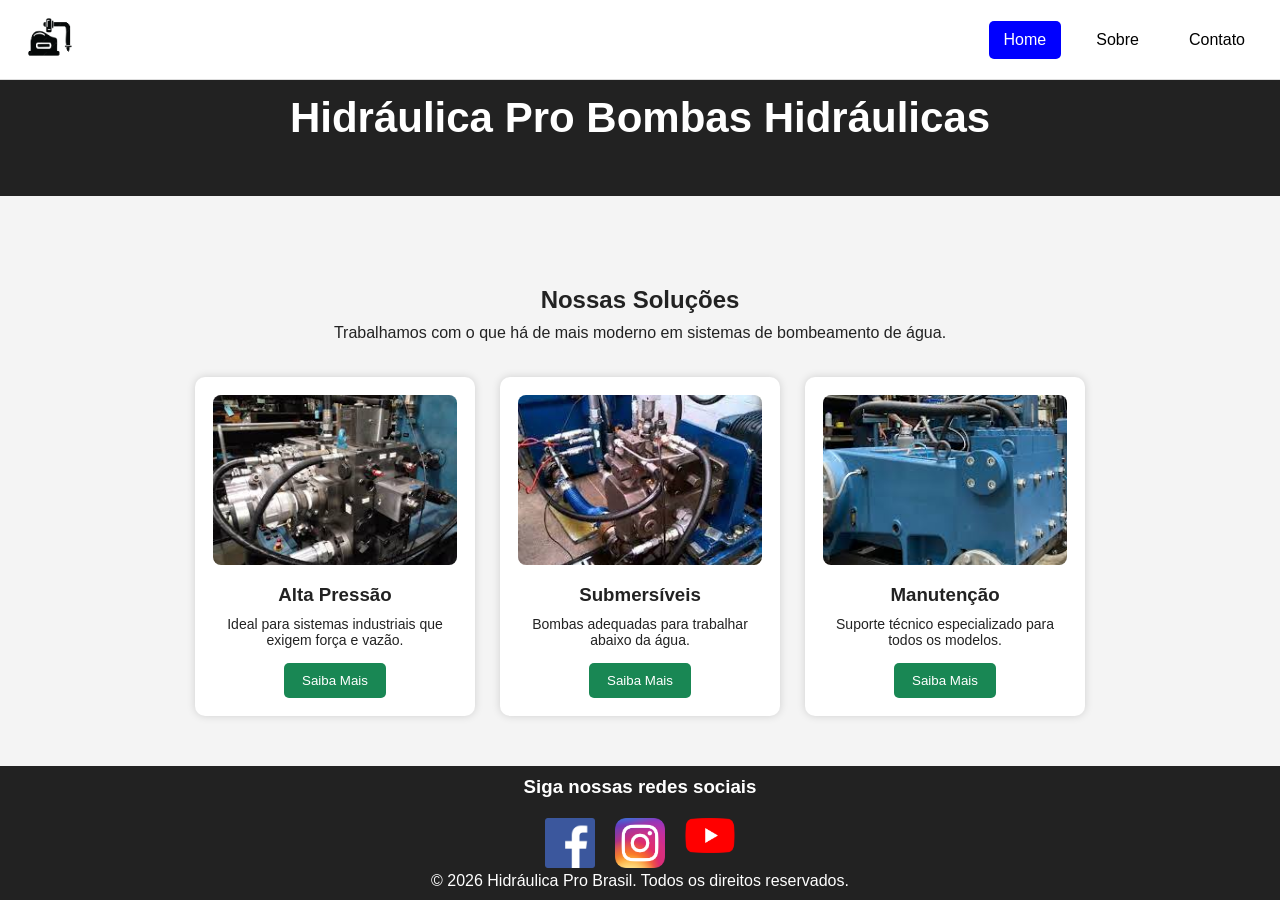
==== index.html @ b17d9447 "subindo projeto" ====
<!DOCTYPE html>
<html lang="pt-BR">

<head>
  <meta charset="UTF-8">
  <meta name="viewport" content="width=device-width, initial-scale=1.0">
  <title>Bombas Hidráulicas</title>
  <link rel="stylesheet" href="style.css">
</head>

<body>

  <header class="topo">
    <div class="logo">
      <img src="./imagens/logo.png" alt="logo">
    </div>

    <nav class="menu">
      <a class="ativo" href="index.html">Home</a>
      <a href="sobre.html">Sobre</a>
      <a href="contato.html">Contato</a>
  </header>

  <section id="home" class="banner">
    <h1>Hidráulica Pro Bombas Hidráulicas</h1>
  </section>

  <main>
    <section id="sobre" class="sobre">
      <h2>Nossas Soluções</h2>
      <p>Trabalhamos com o que há de mais moderno em sistemas de bombeamento de água.</p>

      <div class="cards">

        <div class="card">
          <img src="./imagens/1.jpg" alt="Bomba de alta pressão">
          <h3>Alta Pressão</h3>
          <p>Ideal para sistemas industriais que exigem força e vazão.</p>
          <button>Saiba Mais</button>
        </div>

        <div class="card">
          <img src="./imagens/2.jpg" alt="Bomba submersível">
          <h3>Submersíveis</h3>
          <p>Bombas adequadas para trabalhar abaixo da água.</p>
          <button>Saiba Mais</button>
        </div>

        <div class="card">
          <img src="./imagens/3.jpg" alt="Bomba para manutenção">
          <h3>Manutenção</h3>
          <p>Suporte técnico especializado para todos os modelos.</p>
          <button>Saiba Mais</button>
        </div>

      </div>
    </section>
  </main>

  <footer id="contato">
    <h3>Siga nossas redes sociais</h3>

    <div class="imagens">
                    <a href="#">
                        <img src="./imagens/Facebook_logo_(square).png" alt="Facebook">
                    </a>

                    <a href="#">
                        <img src="./imagens/Instagram_icon.png" alt="Instagram">
                    </a>

                    <a href="#">
                        <img src="./imagens/Youtube_logo.png" alt="YouTube">
                    </a>
    </div>

    <p>© 2026 Hidráulica Pro Brasil. Todos os direitos reservados.</p>
  </footer>

  <script src="script.js"></script>
</body>

</html>
---- style.css ----
* {
  margin: 0;
  padding: 0;
  box-sizing: border-box;
}
html, body {
  height: 100%;
  margin: 0;
}

body {
  display: flex;
  flex-direction: column;
  font-family: Arial, sans-serif;
  background-color: #f4f4f4;
  color: #222;
  margin: 0;
  padding-top: 40px;
}

main {
  flex: 1;
  padding-top: 40px;
}

.topo {
  display: flex;
  justify-content: space-between;
  align-items: center;
  background-color: white;
  border-bottom: 1px solid #ddd;
  position: fixed;
  height: 80px;
  top: 0;
  left: 0;
  width: 100%;
  padding: 10px 20px;
  z-index: 1000;
}


.logo {
  font-weight: bold;
  font-size: 22px;
}

.logo img {
  height: 60px;
}

.menu {
  display: flex;
  gap: 20px;
}
.menu a {
  text-decoration: none;
  color: black;
  padding: 10px 15px;
  border-radius: 5px;
  transition: 0.3s;
}

.menu a:hover {
  background-color: blue;
  color: white;
}

.menu a.ativo {
  background-color: blue;
  color: white;
}

.banner {
  height: 320px;
  background-color: #222;
  display: flex;
  justify-content: center;
  align-items: center;
}

.banner h1 {
  color: white;
  font-size: 42px;
}

.sobre {
  padding: 50px 8%;
  text-align: center;
}

.sobre h2 {
  margin-bottom: 10px;
}

.sobre > p {
  margin-bottom: 35px;
}

.cards {
  display: flex;
  justify-content: center;
  gap: 25px;
  flex-wrap: wrap;
}

.card {
  background-color: white;
  width: 280px;
  padding: 18px;
  border-radius: 10px;
  box-shadow: 0 0 8px rgba(0, 0, 0, 0.15);
}

.card img {
  width: 100%;
  height: 170px;
  object-fit: cover;
  border-radius: 8px;
}

.card h3 {
  margin: 15px 0 10px;
}

.card p {
  font-size: 14px;
  margin-bottom: 15px;
}

.card button {
  background-color: #198754;
  color: white;
  border: none;
  padding: 10px 18px;
  border-radius: 5px;
  cursor: pointer;
}

.card button:hover {
  background-color: #146c43;
}

footer {
  background-color: #222;
  color: white;
  text-align: center;
  padding: 10px;
}

.redes {
  display: flex;
  justify-content: center;
  gap: 20px;
  margin: 15px 0;
}

.redes a {
  color: white;
  text-decoration: none;
}

.redes a:hover {
  text-decoration: underline;
}

@media (max-width: 700px) {
  .topo {
    flex-direction: column;
    gap: 15px;
  }

  .menu {
    flex-direction: column;
    align-items: center;
  }

  .banner h1 {
    font-size: 32px;
  }
}

.pagina-sobre {
  padding: 140px 20px 60px;
  text-align: center;
}

.pagina-sobre h1 {
  font-size: 42px;
  margin-bottom: 30px;
}

.pagina-sobre p {
  max-width: 900px;
  margin: 20px auto;
  font-size: 18px;
  line-height: 1.7;
}

.pagina-sobre img {
  border-radius: 10px;
  width: 100%;
  max-width: 600px;
  margin: 20px auto;
  display: block;

}

.pagina-contato {
  padding: 140px 20px 60px;
  text-align: center;
}

.pagina-contato h1 {
  font-size: 42px;
  margin-bottom: 20px;
}

.pagina-contato p {
  margin-bottom: 30px;
}

form {
  display: flex;
  flex-direction: column;
  max-width: 500px;
  margin: 0 auto;
}

form input,
form textarea {
  margin: 10px 0;
  padding: 15px;
  border: 1px solid #ccc;
  border-radius: 8px;
  font-size: 16px;
}

form textarea {
  height: 150px;
  resize: none;
}

form button {
  margin-top: 15px;
  padding: 15px;
  border: none;
  background-color: green;
  color: white;
  font-size: 18px;
  border-radius: 8px;
  cursor: pointer;
}

form button:hover {
  background-color: darkgreen;
}

.redes-sociais {
  margin-top: 50px;
}

.imagens {
  display: flex;
  justify-content: center;
  gap: 20px;
  margin-top: 20px;
}

.imagens img {
  width: 50px;
  transition: 0.3s;
}

.imagens img:hover {
  transform: scale(1.1);
}
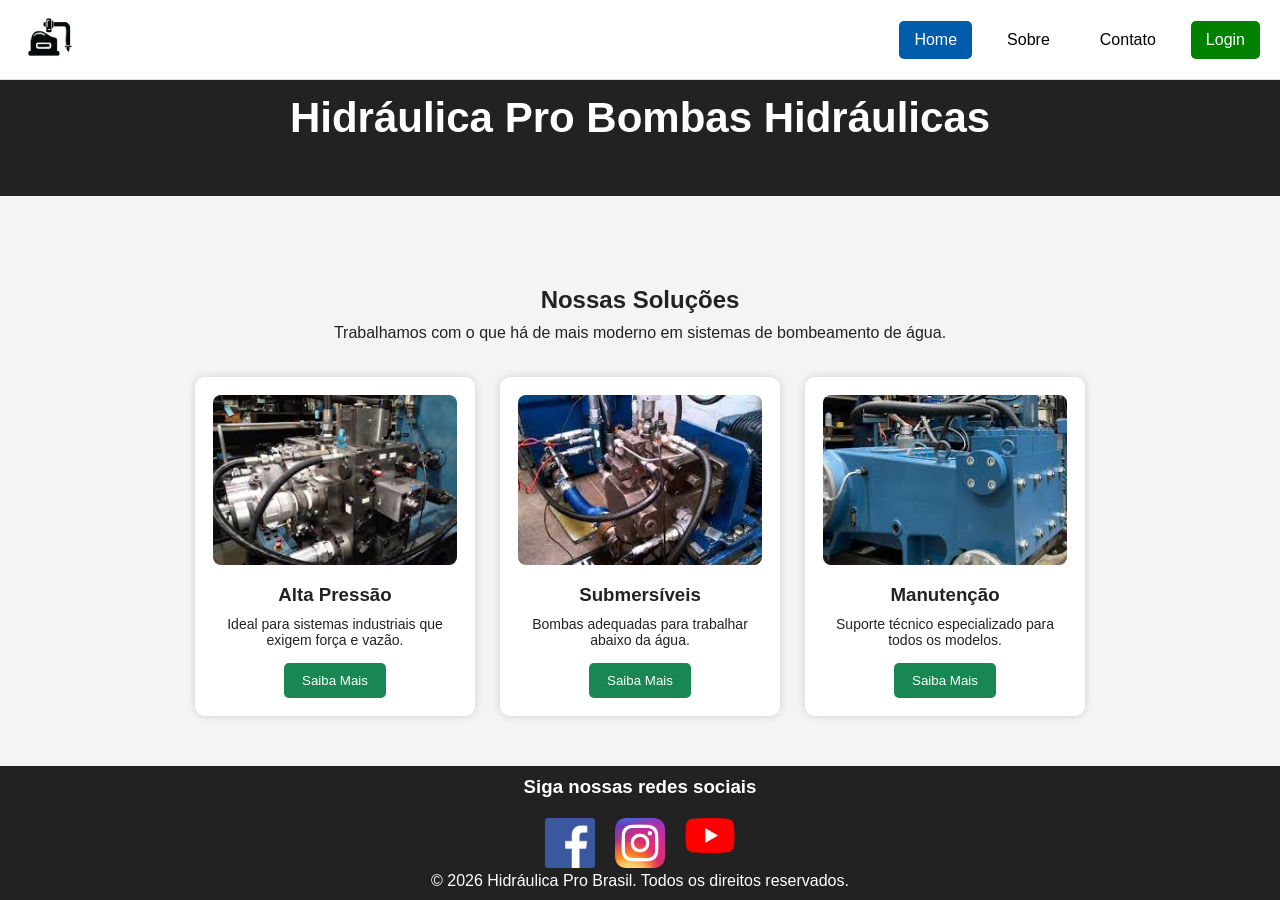
==== commit c4caa41c: "criando login e sistema" ====
--- a/index.html
+++ b/index.html
@@ -19,6 +19,7 @@
       <a class="ativo" href="index.html">Home</a>
       <a href="sobre.html">Sobre</a>
       <a href="contato.html">Contato</a>
+      <a class="login" href="login.html">Login</a>
   </header>
 
   <section id="home" class="banner">
@@ -61,17 +62,17 @@
     <h3>Siga nossas redes sociais</h3>
 
     <div class="imagens">
-                    <a href="#">
-                        <img src="./imagens/Facebook_logo_(square).png" alt="Facebook">
-                    </a>
+      <a href="#">
+        <img src="./imagens/Facebook_logo_(square).png" alt="Facebook">
+      </a>
 
-                    <a href="#">
-                        <img src="./imagens/Instagram_icon.png" alt="Instagram">
-                    </a>
+      <a href="#">
+        <img src="./imagens/Instagram_icon.png" alt="Instagram">
+      </a>
 
-                    <a href="#">
-                        <img src="./imagens/Youtube_logo.png" alt="YouTube">
-                    </a>
+      <a href="#">
+        <img src="./imagens/Youtube_logo.png" alt="YouTube">
+      </a>
     </div>
 
     <p>© 2026 Hidráulica Pro Brasil. Todos os direitos reservados.</p>
--- a/style.css
+++ b/style.css
@@ -3,7 +3,8 @@
   padding: 0;
   box-sizing: border-box;
 }
-html, body {
+html,
+body {
   height: 100%;
   margin: 0;
 }
@@ -38,7 +39,6 @@
   z-index: 1000;
 }
 
-
 .logo {
   font-weight: bold;
   font-size: 22px;
@@ -61,12 +61,17 @@
 }
 
 .menu a:hover {
-  background-color: blue;
+  background-color: #005baa;
   color: white;
 }
 
 .menu a.ativo {
-  background-color: blue;
+  background-color: #005baa;
+  color: white;
+}
+
+.menu a.login {
+  background-color: green;
   color: white;
 }
 
@@ -111,6 +116,62 @@
   box-shadow: 0 0 8px rgba(0, 0, 0, 0.15);
 }
 
+.pagina-login,
+.pagina-sistema {
+  display: flex;
+  justify-content: center;
+  align-items: center;
+}
+
+.logo-login {
+  width: 70px;
+  margin: 0 auto 10px;
+}
+
+.card-login {
+  display: flex;
+  flex-direction: column;
+  justify-content: center;
+  align-items: center;
+  background-color: white;
+  width: 280px;
+  padding: 18px;
+  border-radius: 10px;
+  box-shadow: 0 0 8px rgba(0, 0, 0, 0.15);
+}
+
+.card-login h1 {
+  color: #005baa;
+  margin-bottom: 15px;
+}
+
+.card-login input {
+  width: 100%;
+  padding: 12px;
+  margin: 8px 0;
+  border: 1px solid #ccc;
+  border-radius: 4px;
+}
+
+.card-login button {
+  background-color: #005baa;
+  color: white;
+  border: none;
+  padding: 10px 85px;
+  border-radius: 5px;
+  cursor: pointer;
+}
+
+.card-login button:hover {
+  background-color: royalblue;
+  transition: 300ms;
+}
+
+.caixa-login button {
+  width: 100%;
+  margin-top: 10px;
+}
+
 .card img {
   width: 100%;
   height: 170px;
@@ -138,6 +199,7 @@
 
 .card button:hover {
   background-color: #146c43;
+  transition: 1000ms;
 }
 
 footer {
@@ -202,7 +264,6 @@
   max-width: 600px;
   margin: 20px auto;
   display: block;
-
 }
 
 .pagina-contato {
@@ -273,4 +334,13 @@
 
 .imagens img:hover {
   transform: scale(1.1);
+}
+
+.btn-sair {
+  background-color: #f02e2e;
+  color: white;
+  border: none;
+  padding: 10px 18px;
+  border-radius: 5px;
+  cursor: pointer;
 }
